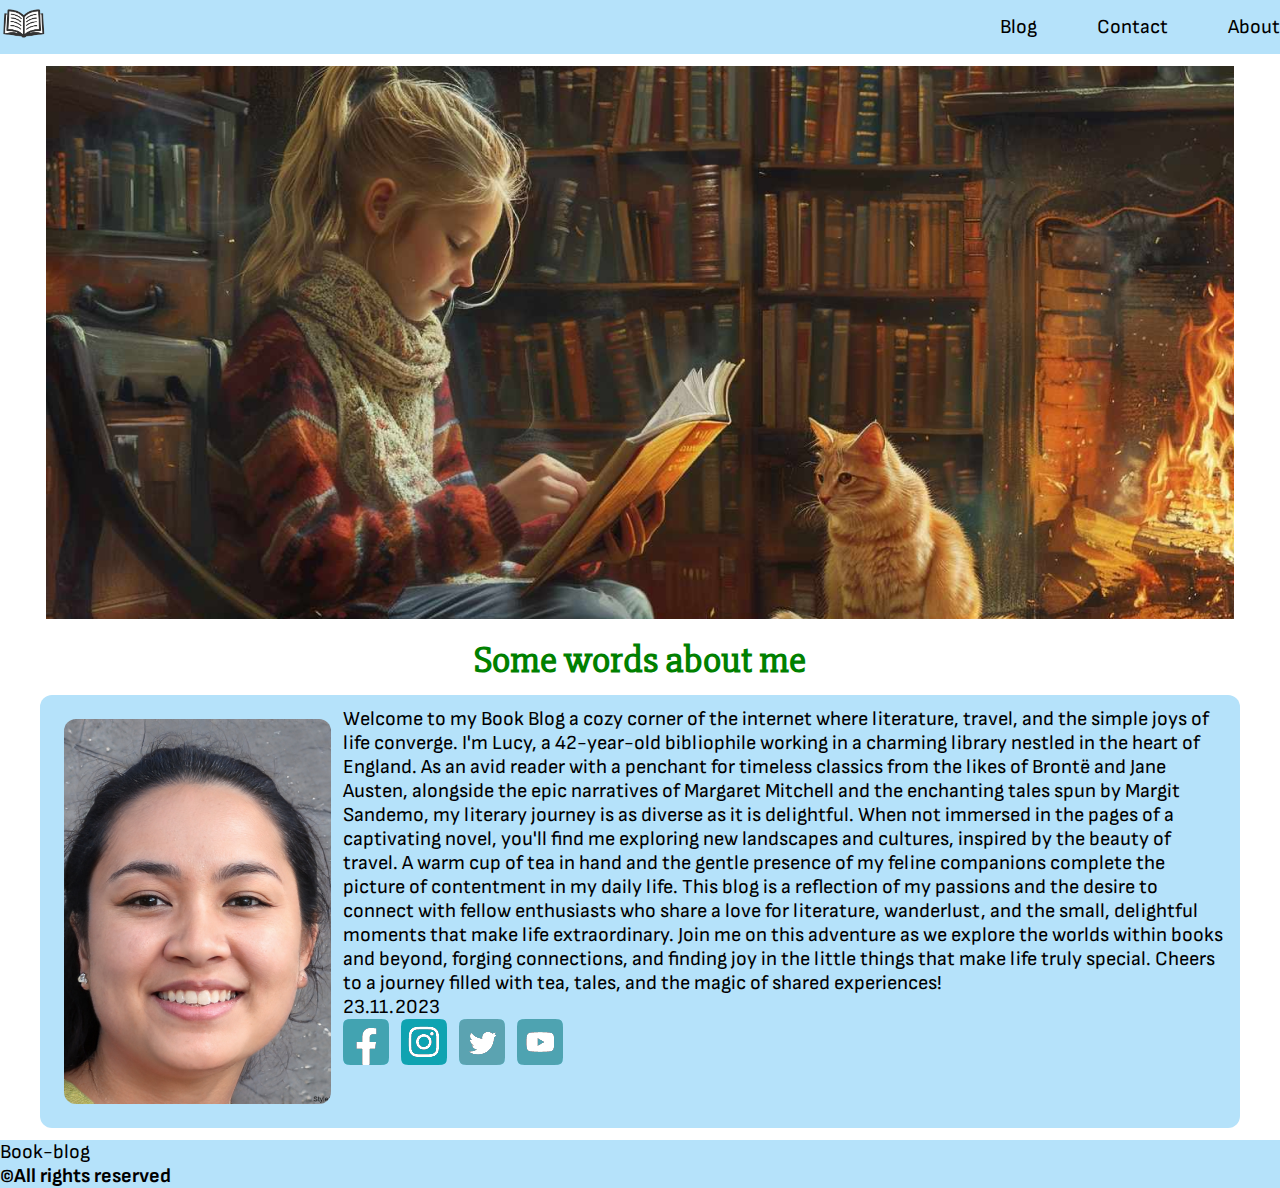
==== about.html @ 8821ceef "initial book-blog site" ====
<!DOCTYPE html>
<html lang="en">

<head>
    <meta charset="UTF-8">
    <meta name="viewport" content="width=device-width, initial-scale=1.0">
    <title>About</title>
    <link rel="stylesheet" href="style.css" />
</head>

<body>
    <header>
        <a href="index.html"><img class="logo" src="images/logo.png" alt="Book logo" /></a>
        <nav class="header-menu">
            <ul class="menu">
                <li><a href="blog.html">Blog</a></li>
                <li><a href="contact.html">Contact</a></li>
                <li><a href="about.html">About</a></li>
            </ul>
        </nav>
    </header>
    <main>
        <!--TODO: may be this div is not needed -->
        <div class="content">
            <div>
                <img class="banner" src="images/blog-banner2.png" alt="A cat is reading a book" />
            </div>
            <h1>Some words about me</h1>
            <div class="content-block">
                <img class="profil-picture" src="images/profilepic 1.png" alt="Me" /></a>
                <div>
                    <p>Welcome to my Book Blog a cozy corner of the internet where literature, travel, and the
                        simple joys of life converge. I'm Lucy, a 42-year-old bibliophile working in a charming
                        library nestled in the heart of England.
                        As an avid reader with a penchant for timeless classics from the likes of Brontë and
                        Jane Austen, alongside the epic narratives of Margaret Mitchell and the enchanting tales
                        spun by Margit Sandemo, my literary journey is as diverse as it is delightful.
                        When not immersed in the pages of a captivating novel, you'll find me exploring new
                        landscapes and cultures, inspired by the beauty of travel. A warm cup of tea in hand and
                        the gentle presence of my feline companions complete the picture of contentment in my
                        daily life.
                        This blog is a reflection of my passions and the desire to connect with fellow
                        enthusiasts who share a love for literature, wanderlust, and the small, delightful
                        moments that make life extraordinary. Join me on this adventure as we explore the worlds
                        within books and beyond, forging connections, and finding joy in the little things that
                        make life truly special. Cheers to a journey filled with tea, tales, and the magic of
                        shared experiences!</p>
                    <p>23.11.2023</p>
                    <div>
                        <ul class="social-media-icons">
                            <li class="social-media-icon"><img src="images/_Facebook.png" alt="Facebook icon" />
                            </li>
                            <li class="social-media-icon"><img src="images/_Instagram.png" alt="Instagram icon" /></li>
                            <li class="social-media-icon"><img src="images/_Twitter.png" alt="Twitter icon" />
                            </li>
                            <li class="social-media-icon"><a target="_blank"
                                    href="https://www.youtube.com/watch?v=u9rKT_XpY_c"><img src="images/_YouTube.png"
                                        alt="YouTube icon" /></a></li>
                        </ul>
                    </div>
                </div>
            </div>

        </div>
        </div>
    </main>
    <footer>
        <p>Book-blog</p>
        <h6>&copy;All rights reserved</h6>
    </footer>
</body>

</html>
---- style.css ----
@import url('https://fonts.googleapis.com/css2?family=Lato:ital,wght@0,100;0,300;0,400;0,700;0,900;1,100;1,300;1,400;1,700;1,900&family=Slabo+27px&family=Sofia+Sans:ital,wght@0,1..1000;1,1..1000&display=swap');

:root{
    --font-header:"Slabo 27px";
}

* {
    padding: 0;
    margin: 0;
    font-family: "Sofia Sans";
    font-size: 20px;
    box-sizing: border-box;
}

header{
    background-color: #B5E2FA;
    display: flex;
    flex-direction: row;
    justify-content: space-between;
    align-items: center;
}
.menu {
    display: flex;
    flex-direction: row;
    gap: 60px;
    list-style: none;
}

.menu a{
    text-decoration: none;
    color: black;
}

.menu a:visited{
    color: black;
}

.menu a:active{
    color: black;
}

.logo {
    width: 48px;
}

main{
    max-width: 1200px;
    margin-left: auto;
    margin-right: auto;
}

.banner{
    width: 100%;
}

.carusel{
    display: none;
    flex-direction: row;
    align-items: center;
    width: 100%;
    
@media only screen and (max-width:767px) {
    & .arrow-button{
        display: none;
    }
}
}
.card-container{
    background-color: #B5E2FA;
    flex-grow: 1;
    padding: 12px;
    border-radius: 12px;
    display: flex;
    flex-direction: row;
    gap: 6px;
    flex-wrap: wrap;
}
.card{
    width:240px; 
    border: 1px solid black;
    border-radius: 12px;
    overflow: hidden;
    display: flex;
    flex-direction: column;
    background-color: #FFFFFF;
    padding: 6px;

    @media only screen and (max-width:767px) {
        width:100%;
        display: block;
    }
}


.card > p {
    flex-grow: 1;
}

.card-picture{
    width: 100%;
    border-radius: 12px;
    @media only screen and (max-width:767px) {
    display: block;
        float: left;
        width: 20%;
        margin-right: 12px;
    }
}
.blog-container{
    display: flex;
    flex-direction: column;
    gap: 12px;
    max-width: 960px;
}

.article-container{
    max-width: 960px;
    border-radius: 12px;
    background-color: #B5E2FA;
    padding: 12px;
}

.content-block{
    border-radius: 12px;
    background-color: #B5E2FA;
    padding: 12px;
    width: 100%;
    @media only screen and (max-width:767px) {
    width: 80%;
    align-items: center;
    overflow: hidden;
    }
}

.hidden{
    display: none;
}

.contact-form{
    display: flex;
    flex-direction: column;

    & > label, & > button{
        margin-top: 12px;
    }

    & > input, & > textarea {
     
        max-width: 800px;
        width: 100%;
        border-radius: 12px;
        min-height: 48px;
        border: 1px #FFFFFF solid;
    }
}

.blog-item{
    padding: 12px;
    display: flex;
    flex-direction: column;
    gap: 12px;
    border-radius: 12px;
    margin: 12px;
    background-color: #B5E2FA;
    @media only screen and (max-width:767px) {
        border-radius: 0;
    }
}

.blog-item > h2{
    font-family: var(--font-header);
}

.blog-item-content{
    display: flex;
    flex-direction: row;
    gap: 12px;
}

.blog-item-content > div{
    display: flex;
    flex-direction: column;
    gap: 12px;
}

.blog-item-thumbnail{
    width: 122px;
    display: block;
    object-fit: contain;
}

.profil-picture{
    float: left;
    border-radius: 12px;
    margin: 12px;
    
@media only screen and (max-width:767px) {
    margin:0;
}
}

.button{
    background-color: #0FA3B1;
    color: #FFFFFF;
    border-radius: 12px;
    height: 36px;
    border:0;
    text-decoration: none;
    display: flex;
    align-items: center;
    justify-content: center;
    padding: 6px 12px;
}

h1{
    text-align: center;
    font-family: var(--font-header);
    font-size: 38px;
    color: green;
    @media only screen and (max-width:767px) {
        color: red;
    }
}

.content{
    display: flex;
    flex-direction: column;
    gap: 12px;
    margin: 12px 0;
    align-items: center;
}
#error{
    width: 20%;
}

#error > img{
    width: 100%;
    margin: 0;
}

.social-media-icons{
    display: flex;
    flex-direction: row;
    list-style: none;
    gap: 12px;

}

footer{
    background-color: #B5E2FA; /*TODO: Footer needs diff backgorund colour*/
}
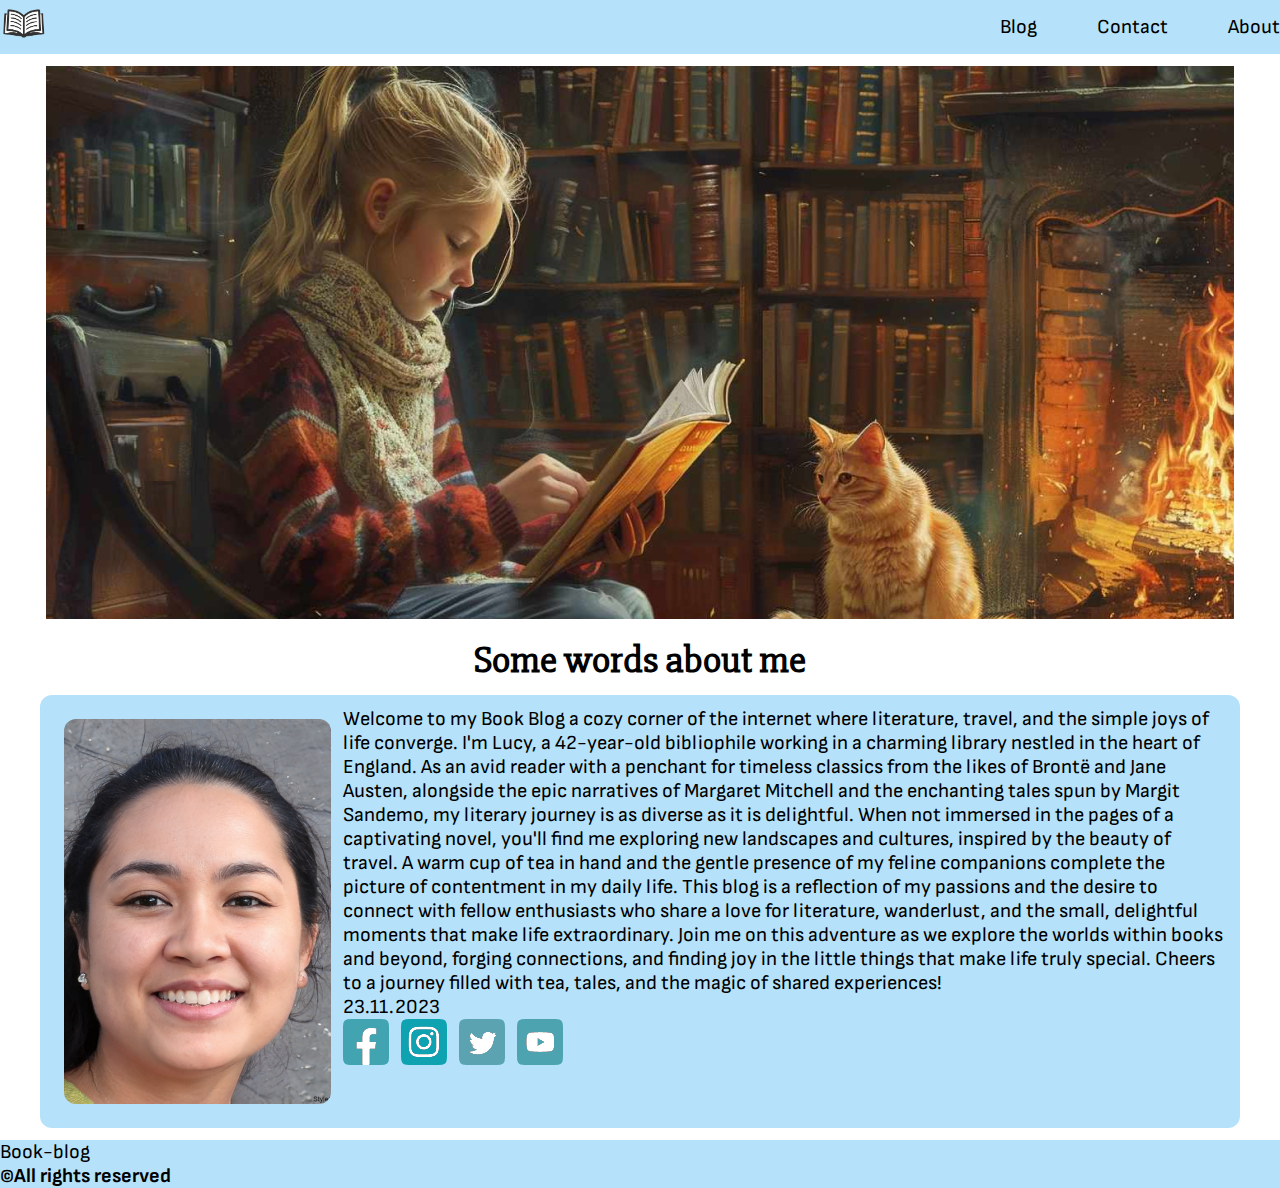
==== commit 10941202: "Cleanup" ====
--- a/about.html
+++ b/about.html
@@ -20,7 +20,6 @@
         </nav>
     </header>
     <main>
-        <!--TODO: may be this div is not needed -->
         <div class="content">
             <div>
                 <img class="banner" src="images/blog-banner2.png" alt="A cat is reading a book" />
@@ -62,7 +61,6 @@
             </div>
 
         </div>
-        </div>
     </main>
     <footer>
         <p>Book-blog</p>
--- a/style.css
+++ b/style.css
@@ -216,10 +216,6 @@
     text-align: center;
     font-family: var(--font-header);
     font-size: 38px;
-    color: green;
-    @media only screen and (max-width:767px) {
-        color: red;
-    }
 }
 
 .content{
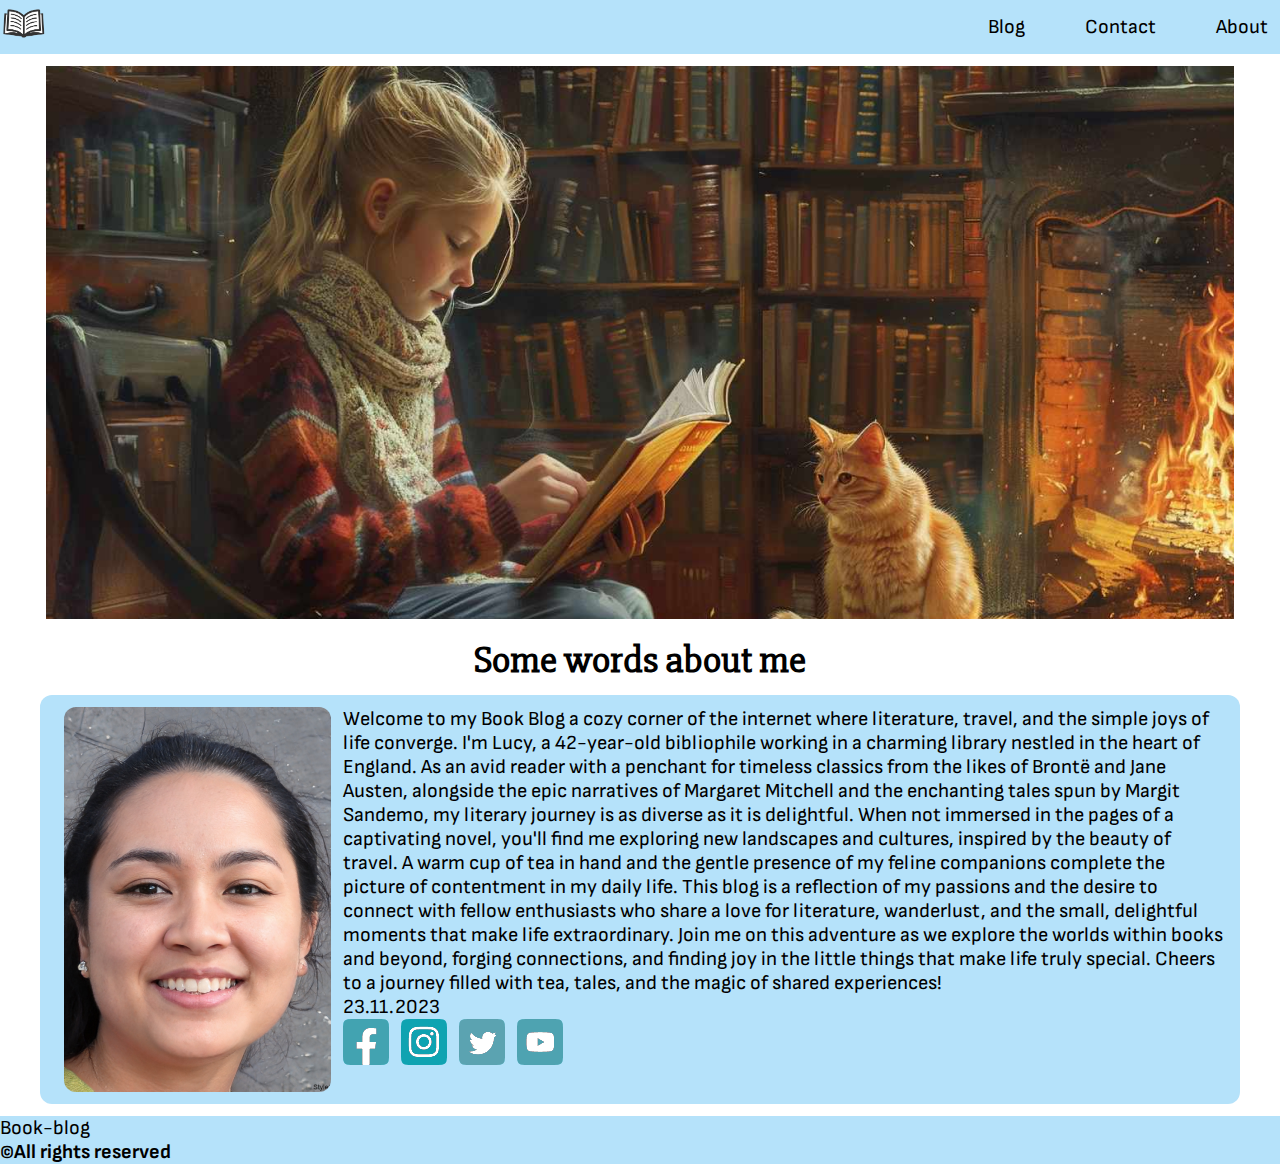
==== commit 93e6ef1c: "bugfixes" ====
--- a/about.html
+++ b/about.html
@@ -4,8 +4,23 @@
 <head>
     <meta charset="UTF-8">
     <meta name="viewport" content="width=device-width, initial-scale=1.0">
+    <meta name="title" content="About">
+    <meta name="description" content="Welcome to my Book Blog a cozy corner of the internet where literature, travel, and the
+    simple joys of life converge. I'm Lucy, a 42-year-old bibliophile working in a charming
+    library nestled in the heart of England.">
     <title>About</title>
     <link rel="stylesheet" href="style.css" />
+    <!-- Hotjar Tracking Code for Book Blog -->
+    <script>
+        (function (h, o, t, j, a, r) {
+            h.hj = h.hj || function () { (h.hj.q = h.hj.q || []).push(arguments) };
+            h._hjSettings = { hjid: 4969673, hjsv: 6 };
+            a = o.getElementsByTagName('head')[0];
+            r = o.createElement('script'); r.async = 1;
+            r.src = t + h._hjSettings.hjid + j + h._hjSettings.hjsv;
+            a.appendChild(r);
+        })(window, document, 'https://static.hotjar.com/c/hotjar-', '.js?sv=');
+    </script>
 </head>
 
 <body>
--- a/style.css
+++ b/style.css
@@ -24,6 +24,7 @@
     flex-direction: row;
     gap: 60px;
     list-style: none;
+    padding: 12px;
 }
 
 .menu a{
@@ -47,6 +48,13 @@
     max-width: 1200px;
     margin-left: auto;
     margin-right: auto;
+    flex-grow: 1;
+}
+
+body{
+    display: flex;
+    flex-direction: column;
+    min-height: 100vh;
 }
 
 .banner{
@@ -116,8 +124,13 @@
 .article-container{
     max-width: 960px;
     border-radius: 12px;
-    background-color: #B5E2FA;
-    padding: 12px;
+    background-color: #c7e3f4;
+    padding: 12px;
+}
+
+.left{
+    float:left;
+    padding-right: 12px;
 }
 
 .content-block{
@@ -160,7 +173,7 @@
     flex-direction: column;
     gap: 12px;
     border-radius: 12px;
-    margin: 12px;
+    margin: 12px 0;
     background-color: #B5E2FA;
     @media only screen and (max-width:767px) {
         border-radius: 0;
@@ -192,7 +205,7 @@
 .profil-picture{
     float: left;
     border-radius: 12px;
-    margin: 12px;
+    margin: 0 12px;
     
 @media only screen and (max-width:767px) {
     margin:0;
@@ -218,6 +231,10 @@
     font-size: 38px;
 }
 
+#title{
+    width: 960px;
+}
+
 .content{
     display: flex;
     flex-direction: column;
@@ -234,6 +251,10 @@
     margin: 0;
 }
 
+.fieldError{
+    color: #DB382A;
+}
+
 .social-media-icons{
     display: flex;
     flex-direction: row;
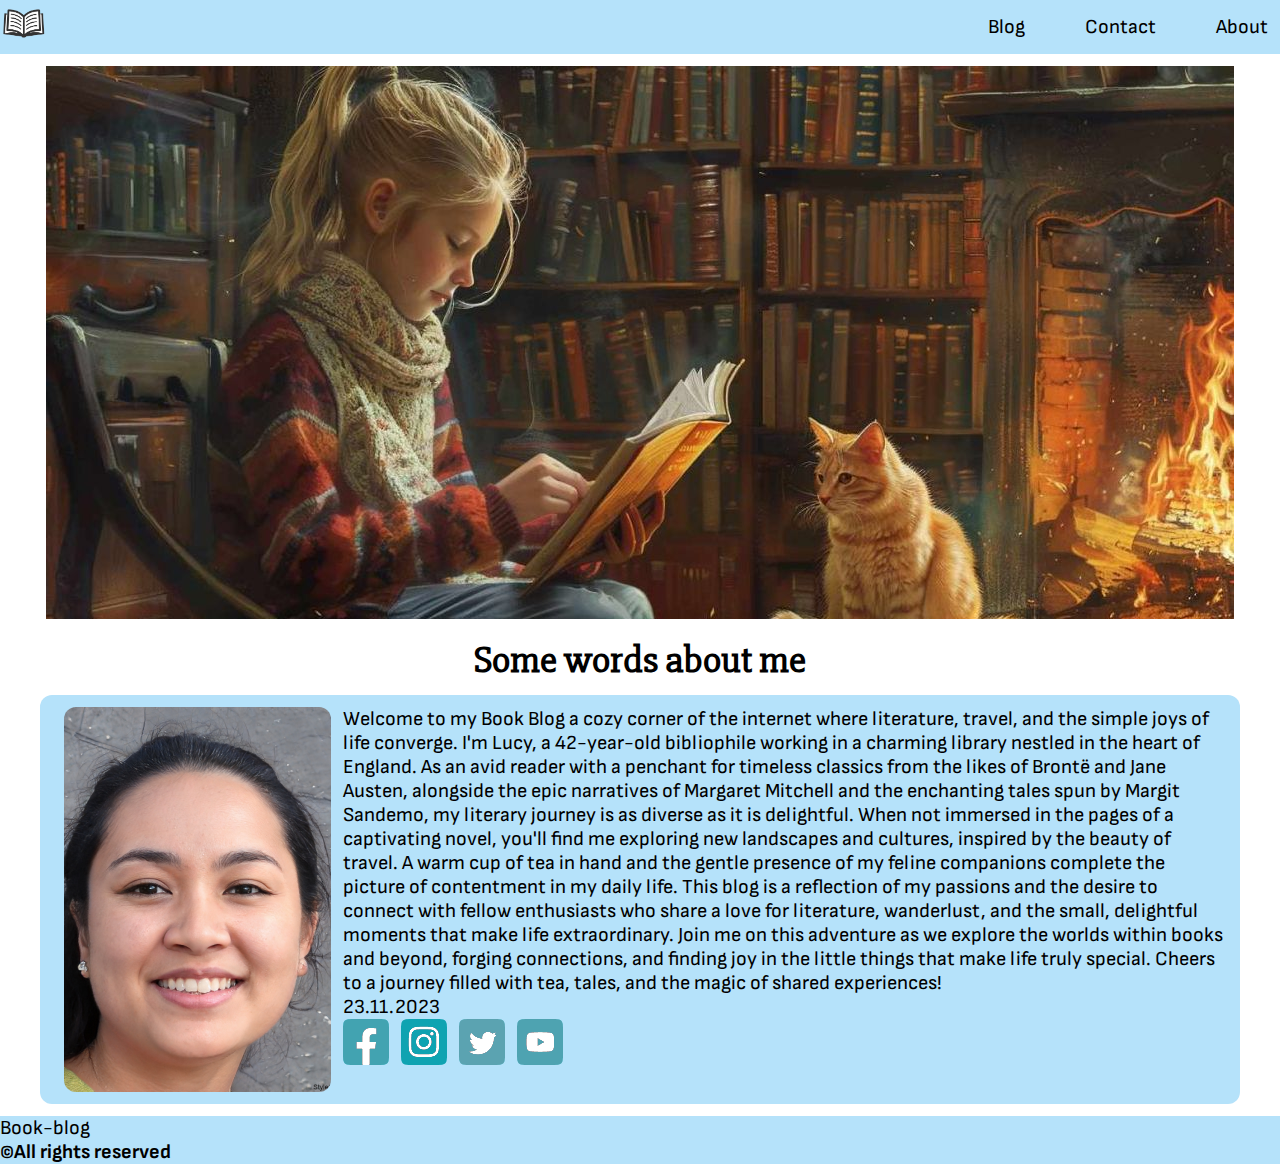
==== commit 90962e2f: "Resize pictures" ====
--- a/about.html
+++ b/about.html
@@ -37,7 +37,7 @@
     <main>
         <div class="content">
             <div>
-                <img class="banner" src="images/blog-banner2.png" alt="A cat is reading a book" />
+                <img class="banner" src="images/blog-banner2_small.jpg" alt="A cat is reading a book" />
             </div>
             <h1>Some words about me</h1>
             <div class="content-block">
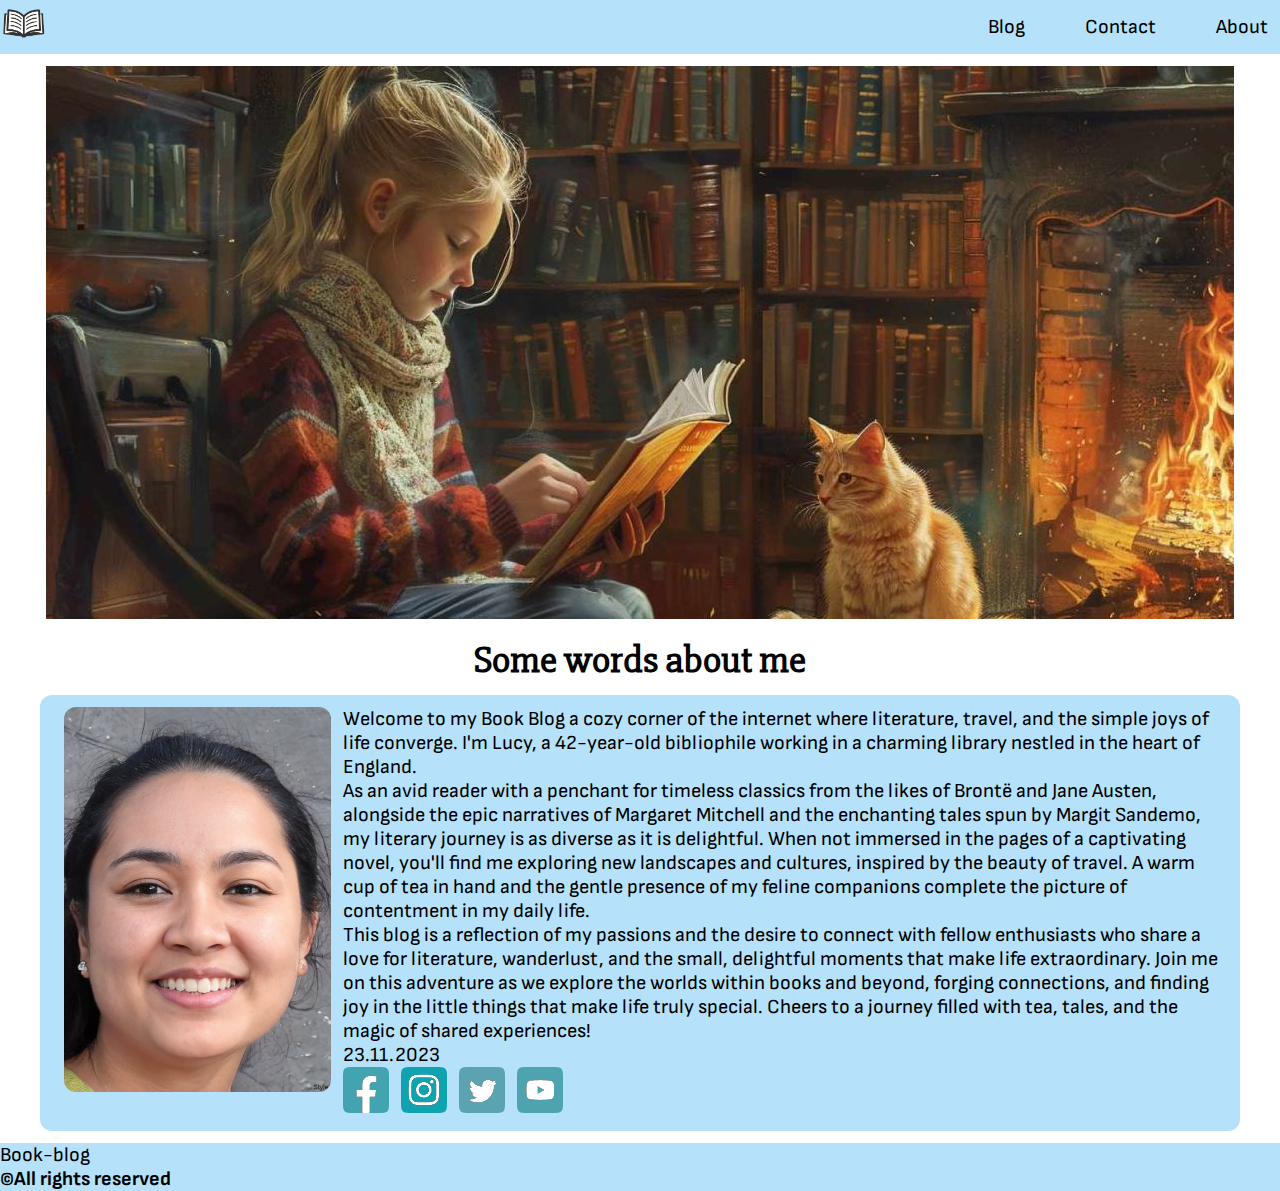
==== commit 3c8a5933: "Update about page content formatting and structure" ====
--- a/about.html
+++ b/about.html
@@ -45,15 +45,15 @@
                 <div>
                     <p>Welcome to my Book Blog a cozy corner of the internet where literature, travel, and the
                         simple joys of life converge. I'm Lucy, a 42-year-old bibliophile working in a charming
-                        library nestled in the heart of England.
-                        As an avid reader with a penchant for timeless classics from the likes of Brontë and
+                        library nestled in the heart of England.</p>
+                    <p>As an avid reader with a penchant for timeless classics from the likes of Brontë and
                         Jane Austen, alongside the epic narratives of Margaret Mitchell and the enchanting tales
                         spun by Margit Sandemo, my literary journey is as diverse as it is delightful.
                         When not immersed in the pages of a captivating novel, you'll find me exploring new
                         landscapes and cultures, inspired by the beauty of travel. A warm cup of tea in hand and
                         the gentle presence of my feline companions complete the picture of contentment in my
-                        daily life.
-                        This blog is a reflection of my passions and the desire to connect with fellow
+                        daily life.</p>
+                    <p>This blog is a reflection of my passions and the desire to connect with fellow
                         enthusiasts who share a love for literature, wanderlust, and the small, delightful
                         moments that make life extraordinary. Join me on this adventure as we explore the worlds
                         within books and beyond, forging connections, and finding joy in the little things that
